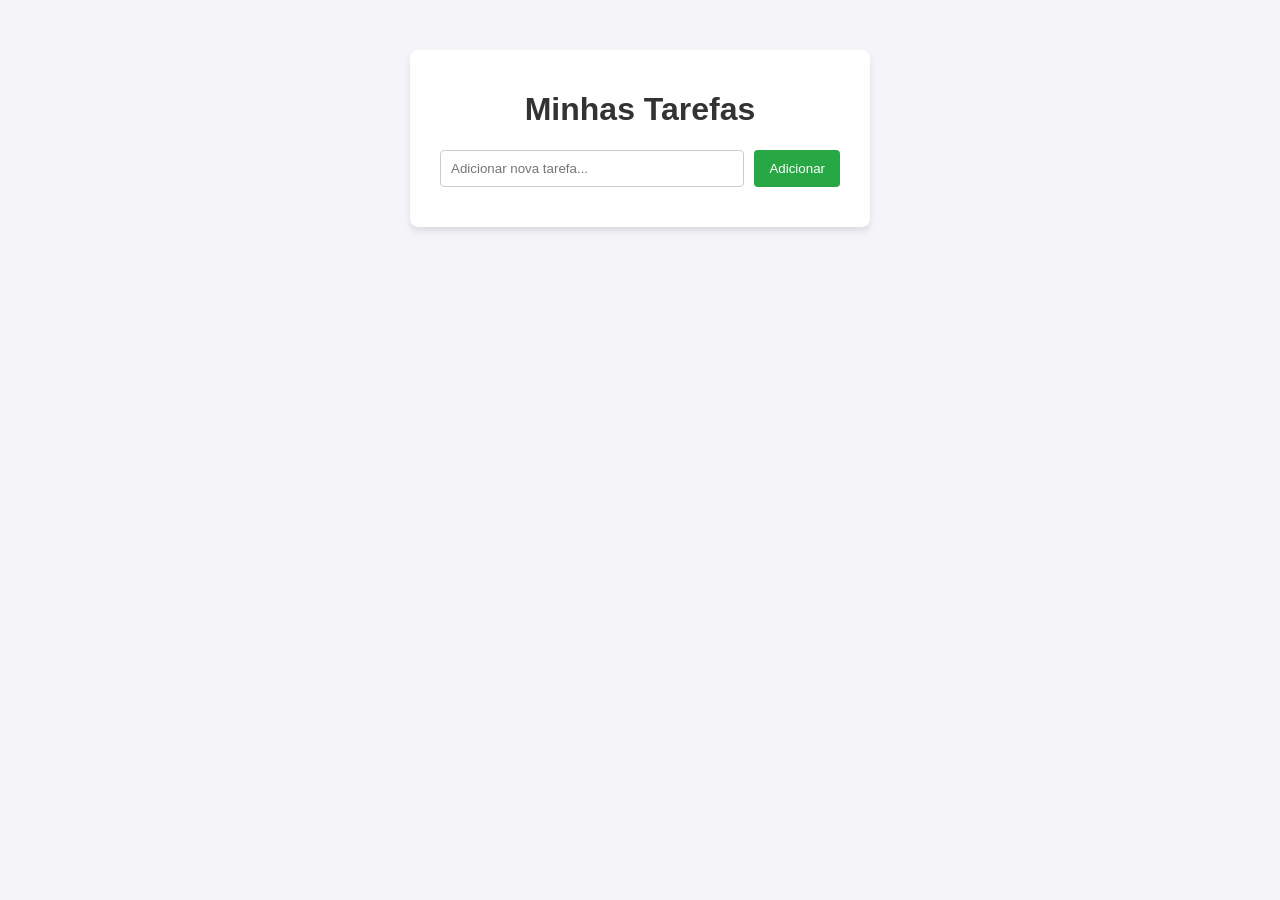
==== equipes/delta/frontend/index.html @ a5f44b6d "feat: adicionar estrutura base do projeto de lista de tarefas Implementar frontend em HTML/CSS/JS e " ====
<!DOCTYPE html>
<html lang="pt-BR">
<head>
    <meta charset="UTF-8">
    <meta name="viewport" content="width=device-width, initial-scale=1.0">
    <title>To-Do List</title>
    <link rel="stylesheet" href="style.css">
</head>
<body>
    <div class="container">
        <h1>Minhas Tarefas</h1>
        <div class="input-container">
            <input type="text" id="taskInput" placeholder="Adicionar nova tarefa...">
            <button onclick="addTask()">Adicionar</button>
        </div>
        <ul id="taskList"></ul>
    </div>
    <script src="app.js"></script>
</body>
</html>
---- equipes/delta/frontend/style.css ----
body {
    font-family: Arial, sans-serif;
    background-color: #f4f4f9;
    display: flex;
    justify-content: center;
    padding-top: 50px;
    margin: 0;
}

.container {
    background: white;
    padding: 20px 30px;
    border-radius: 8px;
    box-shadow: 0 4px 6px rgba(0,0,0,0.1);
    width: 100%;
    max-width: 400px;
}

h1 {
    text-align: center;
    color: #333;
}

.input-container {
    display: flex;
    gap: 10px;
    margin-bottom: 20px;
}

input[type="text"] {
    flex: 1;
    padding: 10px;
    border: 1px solid #ccc;
    border-radius: 4px;
}

button {
    padding: 10px 15px;
    background-color: #28a745;
    color: white;
    border: none;
    border-radius: 4px;
    cursor: pointer;
}

button:hover {
    background-color: #218838;
}

ul {
    list-style-type: none;
    padding: 0;
}

li {
    display: flex;
    justify-content: space-between;
    align-items: center;
    padding: 10px;
    border-bottom: 1px solid #eee;
}

li.completed span {
    text-decoration: line-through;
    color: #888;
}

.delete-btn {
    background-color: #dc3545;
    padding: 5px 10px;
}

.delete-btn:hover {
    background-color: #c82333;
}

.checkbox {
    margin-right: 10px;
    cursor: pointer;
}
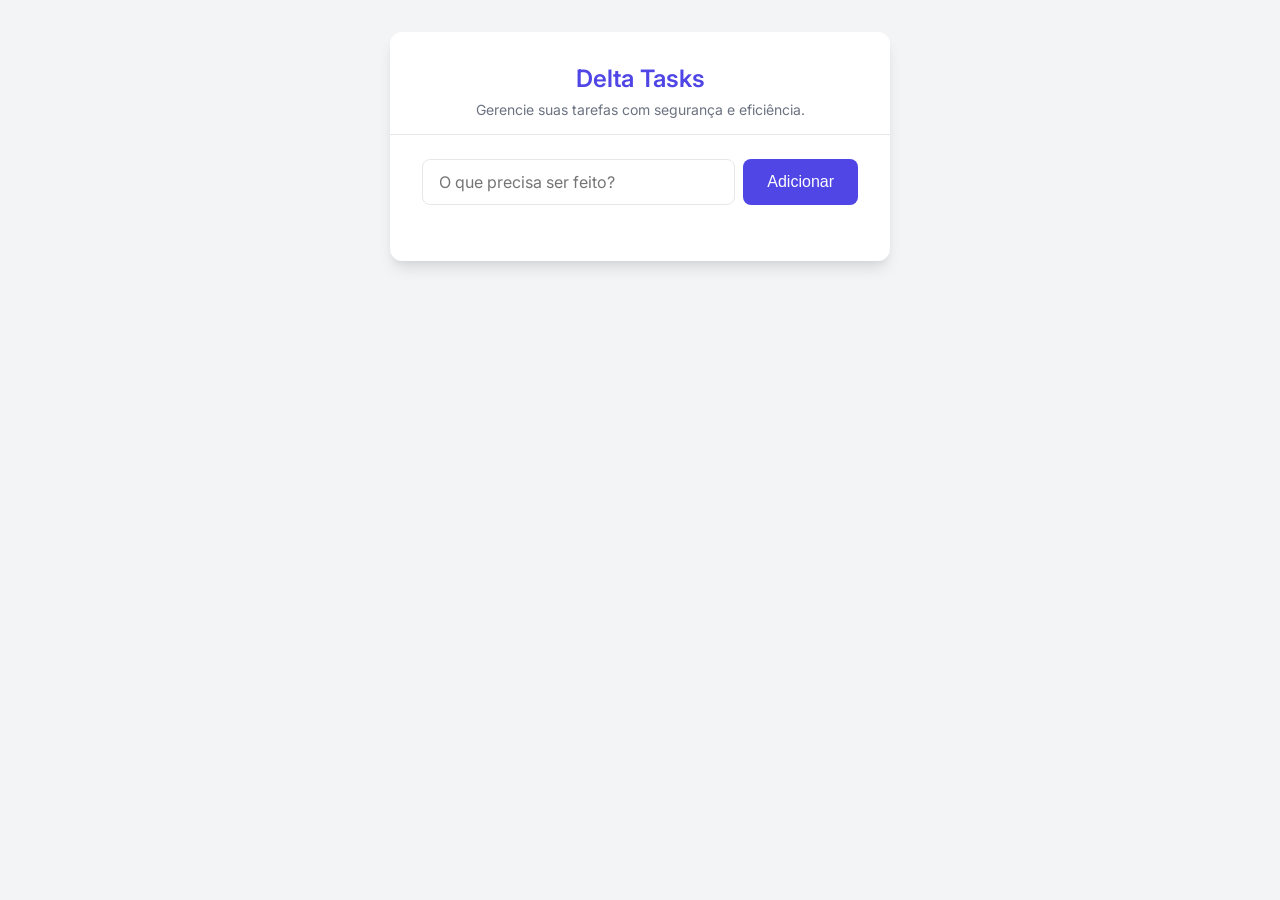
==== commit 3385398d: "feat: aprimorar interface e implementar seguranca xss Atualizar HTML/CSS para layout responsivo prof" ====
--- a/equipes/delta/frontend/index.html
+++ b/equipes/delta/frontend/index.html
@@ -3,18 +3,31 @@
 <head>
     <meta charset="UTF-8">
     <meta name="viewport" content="width=device-width, initial-scale=1.0">
-    <title>To-Do List</title>
+    <title>Delta Tasks | Lista Profissional</title>
     <link rel="stylesheet" href="style.css">
+    <!-- Usando uma fonte moderna do Google Fonts -->
+    <link href="https://fonts.googleapis.com/css2?family=Inter:wght@400;500;600&display=swap" rel="stylesheet">
 </head>
 <body>
-    <div class="container">
-        <h1>Minhas Tarefas</h1>
-        <div class="input-container">
-            <input type="text" id="taskInput" placeholder="Adicionar nova tarefa...">
-            <button onclick="addTask()">Adicionar</button>
-        </div>
-        <ul id="taskList"></ul>
-    </div>
+    <main class="app-container">
+        <header class="app-header">
+            <h1>Delta Tasks</h1>
+            <p>Gerencie suas tarefas com segurança e eficiência.</p>
+        </header>
+
+        <section class="input-section">
+            <form id="taskForm">
+                <input type="text" id="taskInput" placeholder="O que precisa ser feito?" autocomplete="off" required>
+                <button type="submit" id="addBtn">Adicionar</button>
+            </form>
+        </section>
+
+        <section class="list-section">
+            <ul id="taskList" class="task-list">
+                <!-- As tarefas serão injetadas aqui de forma segura pelo JS -->
+            </ul>
+        </section>
+    </main>
     <script src="app.js"></script>
 </body>
 </html>
--- a/equipes/delta/frontend/style.css
+++ b/equipes/delta/frontend/style.css
@@ -1,80 +1,168 @@
+:root {
+    --primary-color: #4F46E5;
+    --primary-hover: #4338CA;
+    --danger-color: #EF4444;
+    --danger-hover: #DC2626;
+    --bg-color: #F3F4F6;
+    --card-bg: #FFFFFF;
+    --text-main: #1F2937;
+    --text-muted: #6B7280;
+    --border-color: #E5E7EB;
+}
+
+* {
+    margin: 0;
+    padding: 0;
+    box-sizing: border-box;
+}
+
 body {
-    font-family: Arial, sans-serif;
-    background-color: #f4f4f9;
+    font-family: 'Inter', sans-serif;
+    background-color: var(--bg-color);
+    color: var(--text-main);
     display: flex;
     justify-content: center;
-    padding-top: 50px;
-    margin: 0;
+    padding: 2rem 1rem;
+    min-height: 100vh;
 }
 
-.container {
-    background: white;
-    padding: 20px 30px;
-    border-radius: 8px;
-    box-shadow: 0 4px 6px rgba(0,0,0,0.1);
+.app-container {
+    background-color: var(--card-bg);
     width: 100%;
-    max-width: 400px;
+    max-width: 500px;
+    border-radius: 12px;
+    box-shadow: 0 10px 15px -3px rgba(0, 0, 0, 0.1), 0 4px 6px -2px rgba(0, 0, 0, 0.05);
+    overflow: hidden;
+    height: fit-content;
 }
 
-h1 {
+.app-header {
+    padding: 2rem 2rem 1rem;
     text-align: center;
-    color: #333;
+    border-bottom: 1px solid var(--border-color);
 }
 
-.input-container {
-    display: flex;
-    gap: 10px;
-    margin-bottom: 20px;
+.app-header h1 {
+    font-size: 1.5rem;
+    font-weight: 600;
+    color: var(--primary-color);
 }
 
-input[type="text"] {
-    flex: 1;
-    padding: 10px;
-    border: 1px solid #ccc;
-    border-radius: 4px;
+.app-header p {
+    font-size: 0.875rem;
+    color: var(--text-muted);
+    margin-top: 0.5rem;
 }
 
-button {
-    padding: 10px 15px;
-    background-color: #28a745;
+.input-section {
+    padding: 1.5rem 2rem;
+}
+
+#taskForm {
+    display: flex;
+    gap: 0.5rem;
+}
+
+#taskInput {
+    flex: 1;
+    padding: 0.75rem 1rem;
+    border: 1px solid var(--border-color);
+    border-radius: 8px;
+    font-size: 1rem;
+    font-family: inherit;
+    transition: border-color 0.2s, box-shadow 0.2s;
+}
+
+#taskInput:focus {
+    outline: none;
+    border-color: var(--primary-color);
+    box-shadow: 0 0 0 3px rgba(79, 70, 229, 0.2);
+}
+
+#addBtn {
+    padding: 0.75rem 1.5rem;
+    background-color: var(--primary-color);
     color: white;
     border: none;
-    border-radius: 4px;
+    border-radius: 8px;
+    font-size: 1rem;
+    font-weight: 500;
+    cursor: pointer;
+    transition: background-color 0.2s;
+}
+
+#addBtn:hover {
+    background-color: var(--primary-hover);
+}
+
+.list-section {
+    padding: 0 2rem 2rem;
+}
+
+.task-list {
+    list-style: none;
+}
+
+.task-item {
+    display: flex;
+    align-items: center;
+    justify-content: space-between;
+    padding: 1rem;
+    background-color: var(--bg-color);
+    margin-bottom: 0.5rem;
+    border-radius: 8px;
+    transition: transform 0.2s, opacity 0.2s;
+}
+
+.task-content {
+    display: flex;
+    align-items: center;
+    gap: 1rem;
+    flex: 1;
+    overflow: hidden;
+}
+
+.task-checkbox {
+    width: 1.25rem;
+    height: 1.25rem;
+    accent-color: var(--primary-color);
     cursor: pointer;
 }
 
-button:hover {
-    background-color: #218838;
+.task-text {
+    font-size: 1rem;
+    word-break: break-word;
+    transition: color 0.2s;
 }
 
-ul {
-    list-style-type: none;
-    padding: 0;
-}
-
-li {
-    display: flex;
-    justify-content: space-between;
-    align-items: center;
-    padding: 10px;
-    border-bottom: 1px solid #eee;
-}
-
-li.completed span {
+.task-item.completed .task-text {
     text-decoration: line-through;
-    color: #888;
+    color: var(--text-muted);
 }
 
 .delete-btn {
-    background-color: #dc3545;
-    padding: 5px 10px;
+    background-color: transparent;
+    color: var(--danger-color);
+    border: 1px solid var(--danger-color);
+    padding: 0.4rem 0.8rem;
+    border-radius: 6px;
+    cursor: pointer;
+    font-size: 0.875rem;
+    transition: all 0.2s;
 }
 
 .delete-btn:hover {
-    background-color: #c82333;
+    background-color: var(--danger-color);
+    color: white;
 }
 
-.checkbox {
-    margin-right: 10px;
-    cursor: pointer;
+/* Responsividade */
+@media (max-width: 480px) {
+    .app-container {
+        border-radius: 0;
+        box-shadow: none;
+    }
+    body {
+        padding: 0;
+    }
 }
